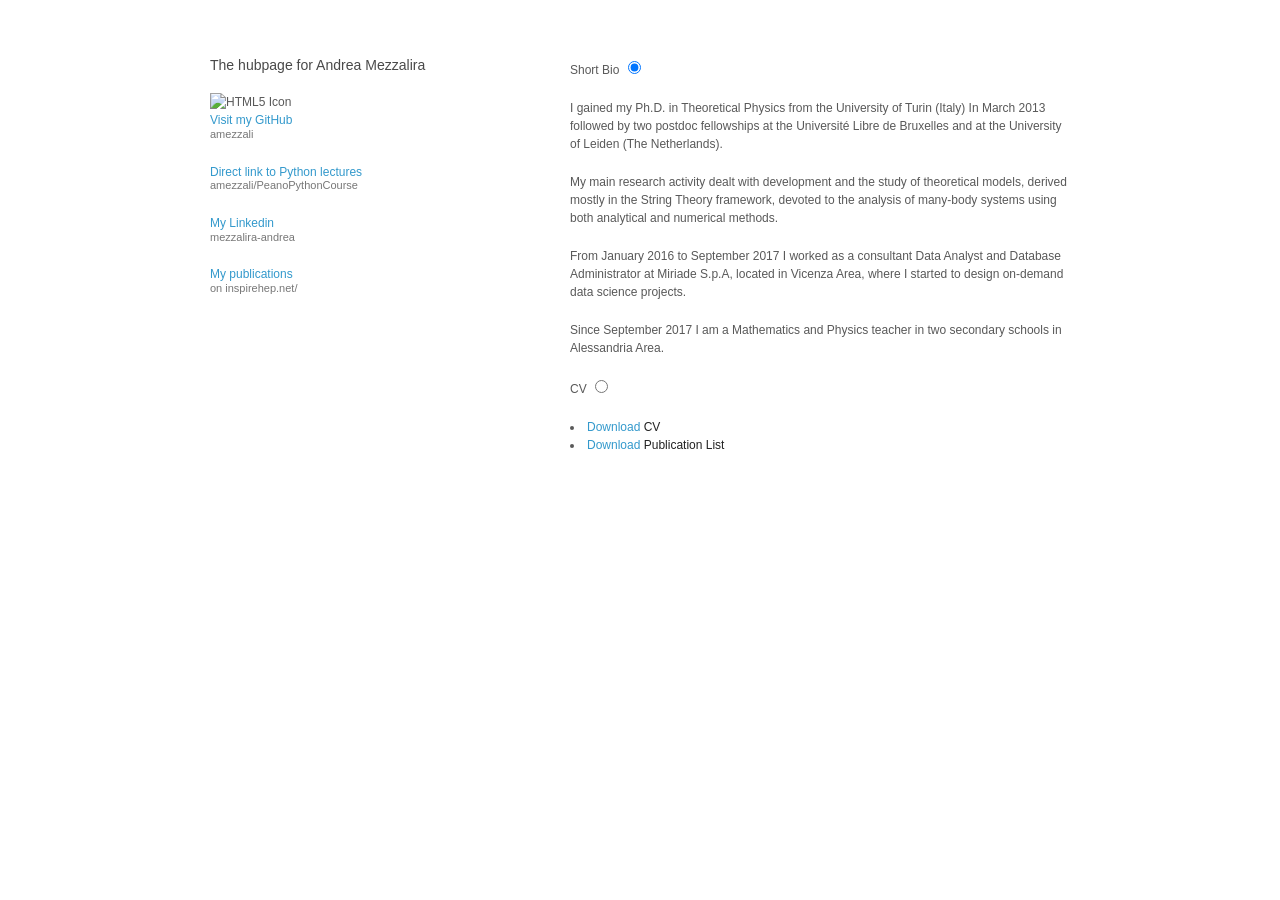
==== index.html @ 72ff6a91 "Update index.html" ====
<!doctype html>
<html>
  <head>
    <meta charset="utf-8">
    <meta http-equiv="X-UA-Compatible" content="chrome=1">
    <title>amezzali home page</title>

    <link rel="stylesheet" href="stylesheets/styles.css">
    <link rel="stylesheet" href="stylesheets/pygment_trac.css">
    <meta name="viewport" content="width=device-width">
    <!--[if lt IE 9]>
    <script src="//html5shiv.googlecode.com/svn/trunk/html5.js"></script>
    <![endif]-->
  </head>
  <body>
    <div class="wrapper">
      <header>
        <h3>The hubpage for Andrea Mezzalira</h3>
	<!--<p>The hubpage for Andrea Mezzalira</p>-->
	
	<img src="mia.jpeg" alt="HTML5 Icon">
	

	<p class="view"><a href="https://github.com/amezzali">Visit my GitHub <small>amezzali</small></a></p>
        
	<p class="view"><a href="https://github.com/amezzali/PeanoPythonCourse">Direct link to Python lectures<small>amezzali/PeanoPythonCourse</small></a></p>
        
	<p class="view"><a href="https://www.linkedin.com/in/mezzalira-andrea/">My Linkedin<small>mezzalira-andrea</small></a></p>
        
	<p class="view"><a href="http://inspirehep.net/search?ln=en&p=f+a+mezzalira%2C+a&of=hb&action_search=Search&sf=earliestdate&so=d">My publications<small>on inspirehep.net/</small></a></p>
      </header>
      <section>

<div class="tabs">
  <div class="tab-2">
    <label for="tab2-1">Short Bio</label>
    <input id="tab2-1" name="tabs-two" type="radio" checked="checked">
    <div>
      <h4></h4>
      
    <p>
        I gained my Ph.D. in Theoretical Physics from the University of Turin (Italy) In March 2013 followed by
two postdoc fellowships at the Université Libre de Bruxelles and at the University of Leiden (The Netherlands).
	</p>

	<p>
My main research activity dealt with development and the study of theoretical models, derived mostly in the String Theory framework, devoted to the analysis of many-body systems using both analytical and numerical methods.
        </p>
        
        <p>
        From January 2016 to September 2017 I worked as a consultant Data Analyst and Database Administrator
at Miriade S.p.A, located in Vicenza Area, where I started to design on-demand data science projects.
        </p>
          
        <p>
        Since September 2017 I am a Mathematics and Physics teacher in two secondary schools in Alessandria Area.
        </p>

    
    </div>
  </div>
  <div class="tab-2">
    <label for="tab2-2">CV</label>
    <input id="tab2-2" name="tabs-two" type="radio">
    <div>
      <h4></h4>
      
     <li><a href="https://amezzali.github.io/personal_docs/mezzalira_resume.pdf">Download <strong>CV</strong></a></li>
  
     <li><a href="https://amezzali.github.io/personal_docs/Publication_list_Mezzalira.pdf">Download <strong>Publication List</strong></a></li>

    
    </div>
  </div>
</div>
  



      </section>
      <!--<footer>
        <p><small>Thanks to <a href="https://github.com/orderedlist">orderedlist</a> for the beautiful theme.</small></p>
      </footer>-->
    </div>
    <script src="javascripts/scale.fix.js"></script>
  </body>
</html>
---- stylesheets/styles.css ----
body {
  background-color: #fff;
  padding:50px;
  font: 12px/1.5 -apple-system, BlinkMacSystemFont, "Segoe UI", Roboto, Oxygen, Ubuntu, Cantarell, "Fira Sans", "Droid Sans", "Helvetica Neue", Arial, sans-serif, "Apple Color Emoji", "Segoe UI Emoji", "Segoe UI Symbol";
  color:#595959;
  font-weight:400;
}

h1, h2, h3, h4, h5, h6 {
  color:#222;
  margin:0 0 20px;
}

p, ul, ol, table, pre, dl {
  margin:0 0 20px;
}

h1, h2, h3 {
  line-height:1.1;
}

h1 {
  font-size:28px;
  font-weight: 500;
}

h2 {
  color:#393939;
  font-weight: 500;
}

h3, h4, h5, h6 {
  color:#494949;
  font-weight: 500;
}

a {
  color:#39c;
  text-decoration:none;
}

a:hover {
  color:#069;
}

a small {
  font-size:11px;
  color:#777;
  margin-top:-0.3em;
  display:block;
}

a:hover small {
  color:#777;
}

.wrapper {
  width:860px;
  margin:0 auto;
}

blockquote {
  border-left:1px solid #e5e5e5;
  margin:0;
  padding:0 0 0 20px;
  font-style:italic;
}

code, pre {
  font-family:Monaco, Bitstream Vera Sans Mono, Lucida Console, Terminal, Consolas, Liberation Mono, DejaVu Sans Mono, Courier New, monospace;
  color:#333;
  font-size:12px;
}

pre {
  padding:8px 15px;
  background: #f8f8f8;
  border-radius:5px;
  border:1px solid #e5e5e5;
  overflow-x: auto;
}

table {
  width:100%;
  border-collapse:collapse;
}

th, td {
  text-align:left;
  padding:5px 10px;
  border-bottom:1px solid #e5e5e5;
}

dt {
  color:#444;
  font-weight:500;
}

th {
  color:#444;
}

img {
  max-width:100%;
}

header {
  width:270px;
  float:left;
  position:fixed;
  -webkit-font-smoothing:subpixel-antialiased;
}

header ul {
  list-style:none;
  height:40px;
  padding:0;
  background: #f4f4f4;
  border-radius:5px;
  border:1px solid #e0e0e0;
  width:270px;
}

header li {
  width:89px;
  float:left;
  border-right:1px solid #e0e0e0;
  height:40px;
}

header li:first-child a {
  border-radius:5px 0 0 5px;
}

header li:last-child a {
  border-radius:0 5px 5px 0;
}

header ul a {
  line-height:1;
  font-size:11px;
  color:#999;
  display:block;
  text-align:center;
  padding-top:6px;
  height:34px;
}

header ul a:hover {
  color:#999;
}

header ul a:active {
  background-color:#f0f0f0;
}

strong {
  color:#222;
  font-weight:500;
}

header ul li + li {
  border-right:none;
  width:133px;
}

header ul a strong {
  font-size:14px;
  display:block;
  color:#222;
}

section {
  width:500px;
  float:right;
  padding-bottom:50px;
}

small {
  font-size:11px;
}

hr {
  border:0;
  background:#e5e5e5;
  height:1px;
  margin:0 0 20px;
}

footer {
  width:270px;
  float:left;
  position:fixed;
  bottom:50px;
  -webkit-font-smoothing:subpixel-antialiased;
}

@media print, screen and (max-width: 960px) {

  div.wrapper {
    width:auto;
    margin:0;
  }

  header, section, footer {
    float:none;
    position:static;
    width:auto;
  }

  header {
    padding-right:320px;
  }

  section {
    border:1px solid #e5e5e5;
    border-width:1px 0;
    padding:20px 0;
    margin:0 0 20px;
  }

  header a small {
    display:inline;
  }

  header ul {
    position:absolute;
    right:50px;
    top:52px;
  }
}

@media print, screen and (max-width: 720px) {
  body {
    word-wrap:break-word;
  }

  header {
    padding:0;
  }

  header ul, header p.view {
    position:static;
  }

  pre, code {
    word-wrap:normal;
  }
}

@media print, screen and (max-width: 480px) {
  body {
    padding:15px;
  }

  header ul {
    width:99%;
  }

  header li, header ul li + li {
    width:50%;
  }
}

@media print {
  body {
    padding:0.4in;
    font-size:12pt;
    color:#444;
  }
}
---- stylesheets/pygment_trac.css ----
.highlight  { background: #ffffff; }
.highlight .c { color: #999988; font-style: italic } /* Comment */
.highlight .err { color: #a61717; background-color: #e3d2d2 } /* Error */
.highlight .k { font-weight: bold } /* Keyword */
.highlight .o { font-weight: bold } /* Operator */
.highlight .cm { color: #999988; font-style: italic } /* Comment.Multiline */
.highlight .cp { color: #999999; font-weight: bold } /* Comment.Preproc */
.highlight .c1 { color: #999988; font-style: italic } /* Comment.Single */
.highlight .cs { color: #999999; font-weight: bold; font-style: italic } /* Comment.Special */
.highlight .gd { color: #000000; background-color: #ffdddd } /* Generic.Deleted */
.highlight .gd .x { color: #000000; background-color: #ffaaaa } /* Generic.Deleted.Specific */
.highlight .ge { font-style: italic } /* Generic.Emph */
.highlight .gr { color: #aa0000 } /* Generic.Error */
.highlight .gh { color: #999999 } /* Generic.Heading */
.highlight .gi { color: #000000; background-color: #ddffdd } /* Generic.Inserted */
.highlight .gi .x { color: #000000; background-color: #aaffaa } /* Generic.Inserted.Specific */
.highlight .go { color: #888888 } /* Generic.Output */
.highlight .gp { color: #555555 } /* Generic.Prompt */
.highlight .gs { font-weight: bold } /* Generic.Strong */
.highlight .gu { color: #800080; font-weight: bold; } /* Generic.Subheading */
.highlight .gt { color: #aa0000 } /* Generic.Traceback */
.highlight .kc { font-weight: bold } /* Keyword.Constant */
.highlight .kd { font-weight: bold } /* Keyword.Declaration */
.highlight .kn { font-weight: bold } /* Keyword.Namespace */
.highlight .kp { font-weight: bold } /* Keyword.Pseudo */
.highlight .kr { font-weight: bold } /* Keyword.Reserved */
.highlight .kt { color: #445588; font-weight: bold } /* Keyword.Type */
.highlight .m { color: #009999 } /* Literal.Number */
.highlight .s { color: #d14 } /* Literal.String */
.highlight .na { color: #008080 } /* Name.Attribute */
.highlight .nb { color: #0086B3 } /* Name.Builtin */
.highlight .nc { color: #445588; font-weight: bold } /* Name.Class */
.highlight .no { color: #008080 } /* Name.Constant */
.highlight .ni { color: #800080 } /* Name.Entity */
.highlight .ne { color: #990000; font-weight: bold } /* Name.Exception */
.highlight .nf { color: #990000; font-weight: bold } /* Name.Function */
.highlight .nn { color: #555555 } /* Name.Namespace */
.highlight .nt { color: #000080 } /* Name.Tag */
.highlight .nv { color: #008080 } /* Name.Variable */
.highlight .ow { font-weight: bold } /* Operator.Word */
.highlight .w { color: #bbbbbb } /* Text.Whitespace */
.highlight .mf { color: #009999 } /* Literal.Number.Float */
.highlight .mh { color: #009999 } /* Literal.Number.Hex */
.highlight .mi { color: #009999 } /* Literal.Number.Integer */
.highlight .mo { color: #009999 } /* Literal.Number.Oct */
.highlight .sb { color: #d14 } /* Literal.String.Backtick */
.highlight .sc { color: #d14 } /* Literal.String.Char */
.highlight .sd { color: #d14 } /* Literal.String.Doc */
.highlight .s2 { color: #d14 } /* Literal.String.Double */
.highlight .se { color: #d14 } /* Literal.String.Escape */
.highlight .sh { color: #d14 } /* Literal.String.Heredoc */
.highlight .si { color: #d14 } /* Literal.String.Interpol */
.highlight .sx { color: #d14 } /* Literal.String.Other */
.highlight .sr { color: #009926 } /* Literal.String.Regex */
.highlight .s1 { color: #d14 } /* Literal.String.Single */
.highlight .ss { color: #990073 } /* Literal.String.Symbol */
.highlight .bp { color: #999999 } /* Name.Builtin.Pseudo */
.highlight .vc { color: #008080 } /* Name.Variable.Class */
.highlight .vg { color: #008080 } /* Name.Variable.Global */
.highlight .vi { color: #008080 } /* Name.Variable.Instance */
.highlight .il { color: #009999 } /* Literal.Number.Integer.Long */

.type-csharp .highlight .k { color: #0000FF }
.type-csharp .highlight .kt { color: #0000FF }
.type-csharp .highlight .nf { color: #000000; font-weight: normal }
.type-csharp .highlight .nc { color: #2B91AF }
.type-csharp .highlight .nn { color: #000000 }
.type-csharp .highlight .s { color: #A31515 }
.type-csharp .highlight .sc { color: #A31515 }
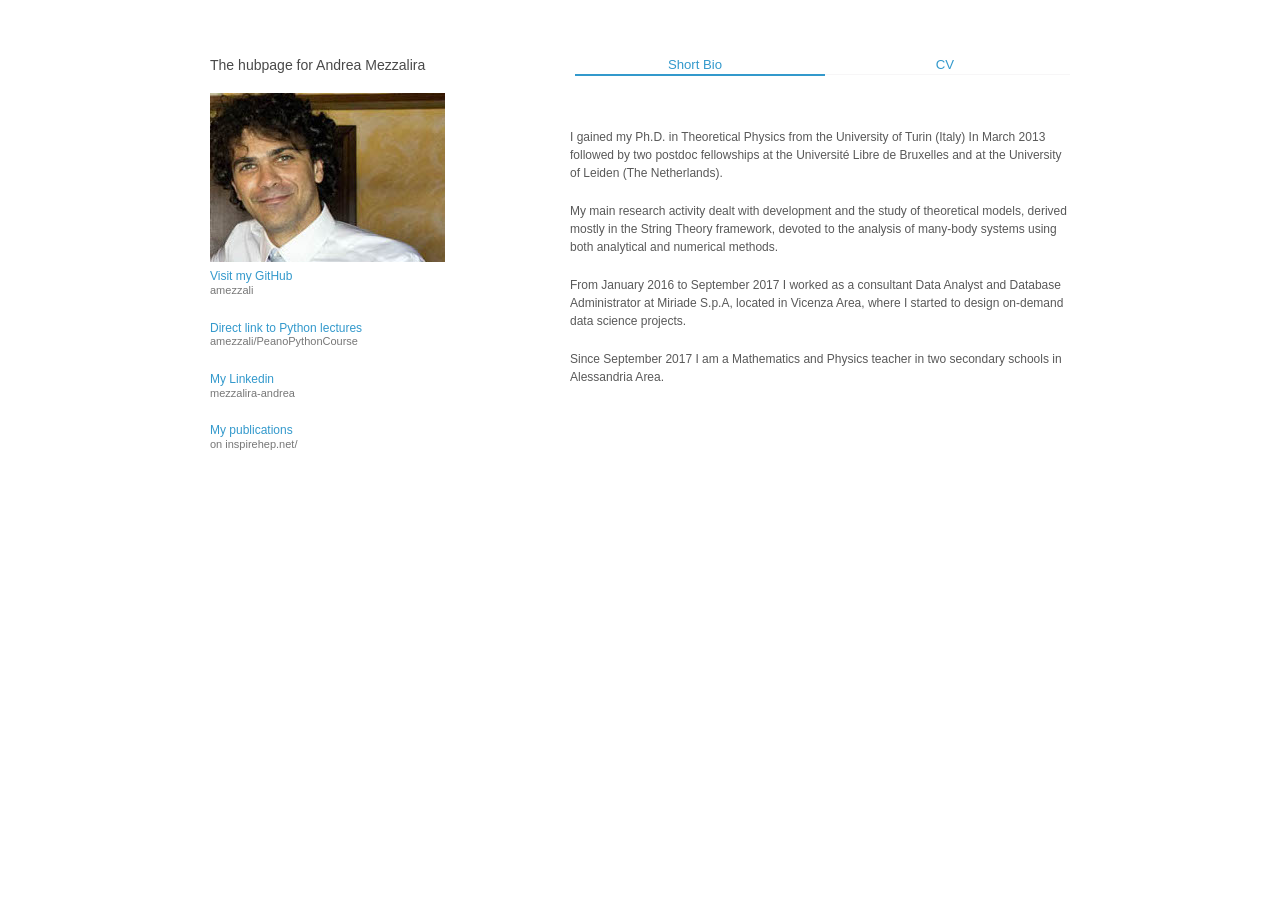
==== commit 4dd14646: "add temporary photo" ====
--- a/index.html
+++ b/index.html
@@ -18,7 +18,7 @@
         <h3>The hubpage for Andrea Mezzalira</h3>
 	<!--<p>The hubpage for Andrea Mezzalira</p>-->
 	
-	<img src="mia.jpeg" alt="HTML5 Icon">
+	<img src="https://amezzali.github.io/personal_docs/mia.jpeg" alt="HTML5 Icon">
 	
 
 	<p class="view"><a href="https://github.com/amezzali">Visit my GitHub <small>amezzali</small></a></p>
--- a/stylesheets/styles.css
+++ b/stylesheets/styles.css
@@ -228,6 +228,11 @@
     right:50px;
     top:52px;
   }
+
+img { 
+    width:100%; 
+}
+
 }
 
 @media print, screen and (max-width: 720px) {
@@ -269,3 +274,74 @@
     color:#444;
   }
 }
+
+
+button:focus,
+input:focus,
+textarea:focus,
+select:focus {
+  outline: none; }
+
+.tabs {
+  display: block;
+  display: -webkit-flex;
+  display: -moz-flex;
+  display: flex;
+  -webkit-flex-wrap: wrap;
+  -moz-flex-wrap: wrap;
+  flex-wrap: wrap;
+  margin: 0;
+  overflow: hidden; }
+  .tabs [class^="tab"] label,
+  .tabs [class*=" tab"] label {
+    color: #3399cc;
+    cursor: pointer;
+    display: block;
+    font-size: 1.1em;
+    font-weight: 300;
+    line-height: 1em;
+    text-align: center; }
+  .tabs [class^="tab"] [type="radio"],
+  .tabs [class*=" tab"] [type="radio"] {
+    border-bottom: 1px solid rgba(239, 237, 239, 0.5);
+    cursor: pointer;
+    -webkit-appearance: none;
+    -moz-appearance: none;
+    appearance: none;
+    display: block;
+    width: 100%;
+    -webkit-transition: all 0.3s ease-in-out;
+    -moz-transition: all 0.3s ease-in-out;
+    -o-transition: all 0.3s ease-in-out;
+    transition: all 0.3s ease-in-out; }
+    .tabs [class^="tab"] [type="radio"]:hover, .tabs [class^="tab"] [type="radio"]:focus,
+    .tabs [class*=" tab"] [type="radio"]:hover,
+    .tabs [class*=" tab"] [type="radio"]:focus {
+      border-bottom: 1px solid #3399cc; }
+    .tabs [class^="tab"] [type="radio"]:checked,
+    .tabs [class*=" tab"] [type="radio"]:checked {
+      border-bottom: 2px solid #3399cc; }
+    .tabs [class^="tab"] [type="radio"]:checked + div,
+    .tabs [class*=" tab"] [type="radio"]:checked + div {
+      opacity: 1; }
+    .tabs [class^="tab"] [type="radio"] + div,
+    .tabs [class*=" tab"] [type="radio"] + div {
+      display: block;
+      opacity: 0;
+      padding: 2rem 0;
+      width: 90%;
+      -webkit-transition: all 0.3s ease-in-out;
+      -moz-transition: all 0.3s ease-in-out;
+      -o-transition: all 0.3s ease-in-out;
+      transition: all 0.3s ease-in-out; }
+  .tabs .tab-2 {
+    width: 50%; }
+    .tabs .tab-2 [type="radio"] + div {
+      width: 200%;
+      margin-left: 200%; }
+    .tabs .tab-2 [type="radio"]:checked + div {
+      margin-left: 0; }
+    .tabs .tab-2:last-child [type="radio"] + div {
+      margin-left: 100%; }
+    .tabs .tab-2:last-child [type="radio"]:checked + div {
+      margin-left: -100%; }
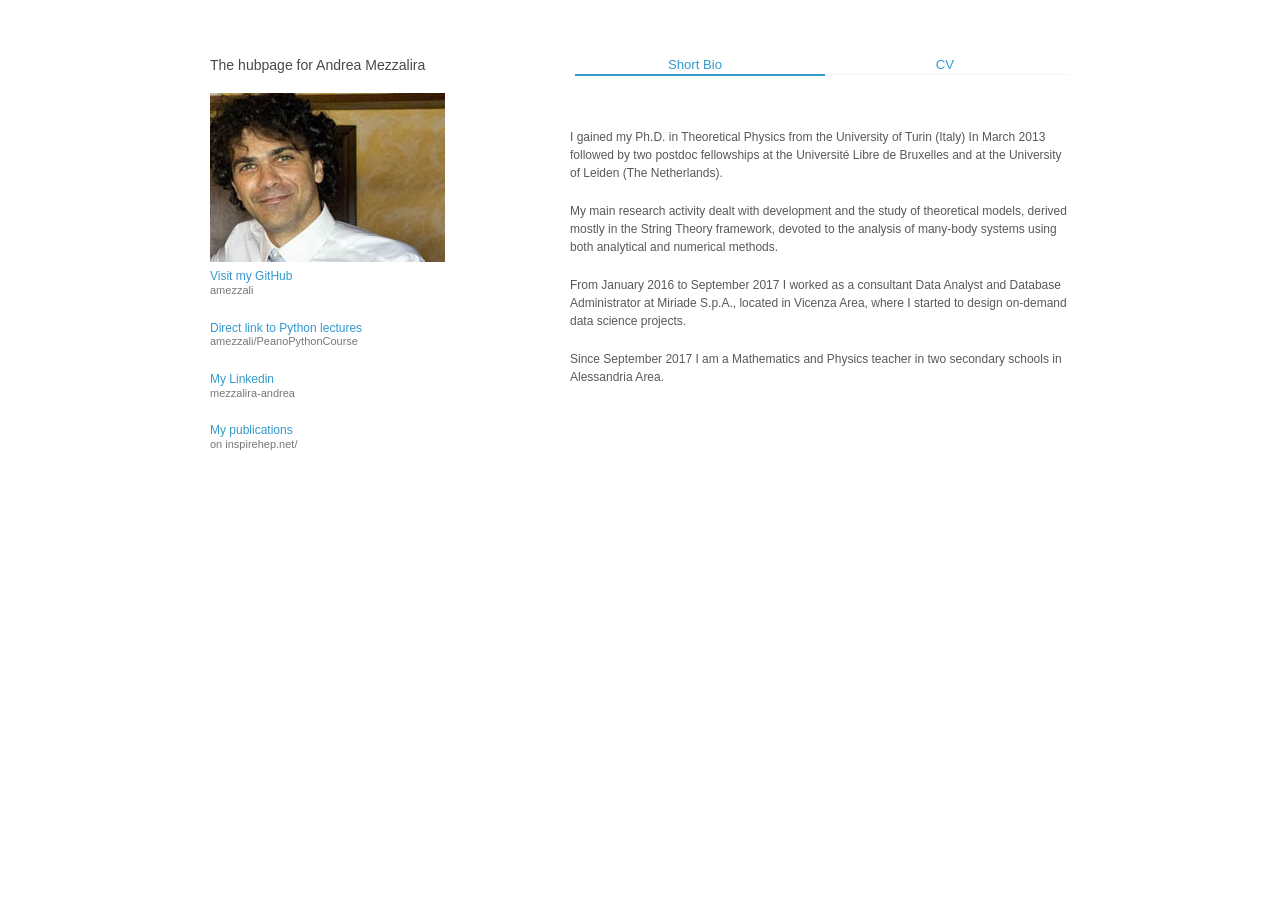
==== commit 91bec153: "Update index.html" ====
--- a/index.html
+++ b/index.html
@@ -20,6 +20,7 @@
 	
 	<img src="https://amezzali.github.io/personal_docs/mia.jpeg" alt="HTML5 Icon">
 	
+	<BR />
 
 	<p class="view"><a href="https://github.com/amezzali">Visit my GitHub <small>amezzali</small></a></p>
         
@@ -49,7 +50,7 @@
         
         <p>
         From January 2016 to September 2017 I worked as a consultant Data Analyst and Database Administrator
-at Miriade S.p.A, located in Vicenza Area, where I started to design on-demand data science projects.
+at Miriade S.p.A., located in Vicenza Area, where I started to design on-demand data science projects.
         </p>
           
         <p>
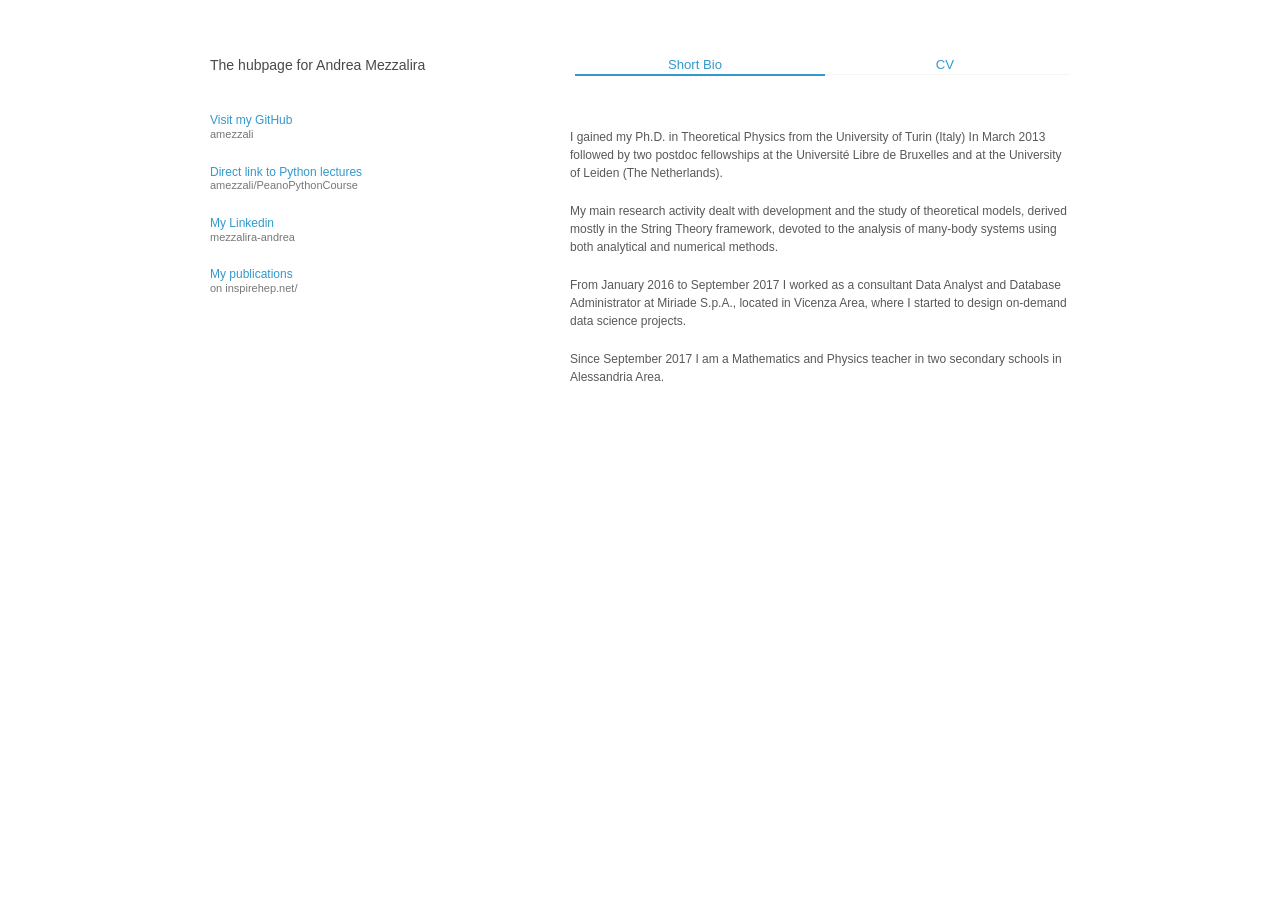
==== commit 6a33eef8: "Update index.html" ====
--- a/index.html
+++ b/index.html
@@ -18,7 +18,7 @@
         <h3>The hubpage for Andrea Mezzalira</h3>
 	<!--<p>The hubpage for Andrea Mezzalira</p>-->
 	
-	<img src="https://amezzali.github.io/personal_docs/mia.jpeg" alt="HTML5 Icon">
+	<!--img src="https://amezzali.github.io/personal_docs/mia.jpeg" alt="HTML5 Icon"-->
 	
 	<BR />
 
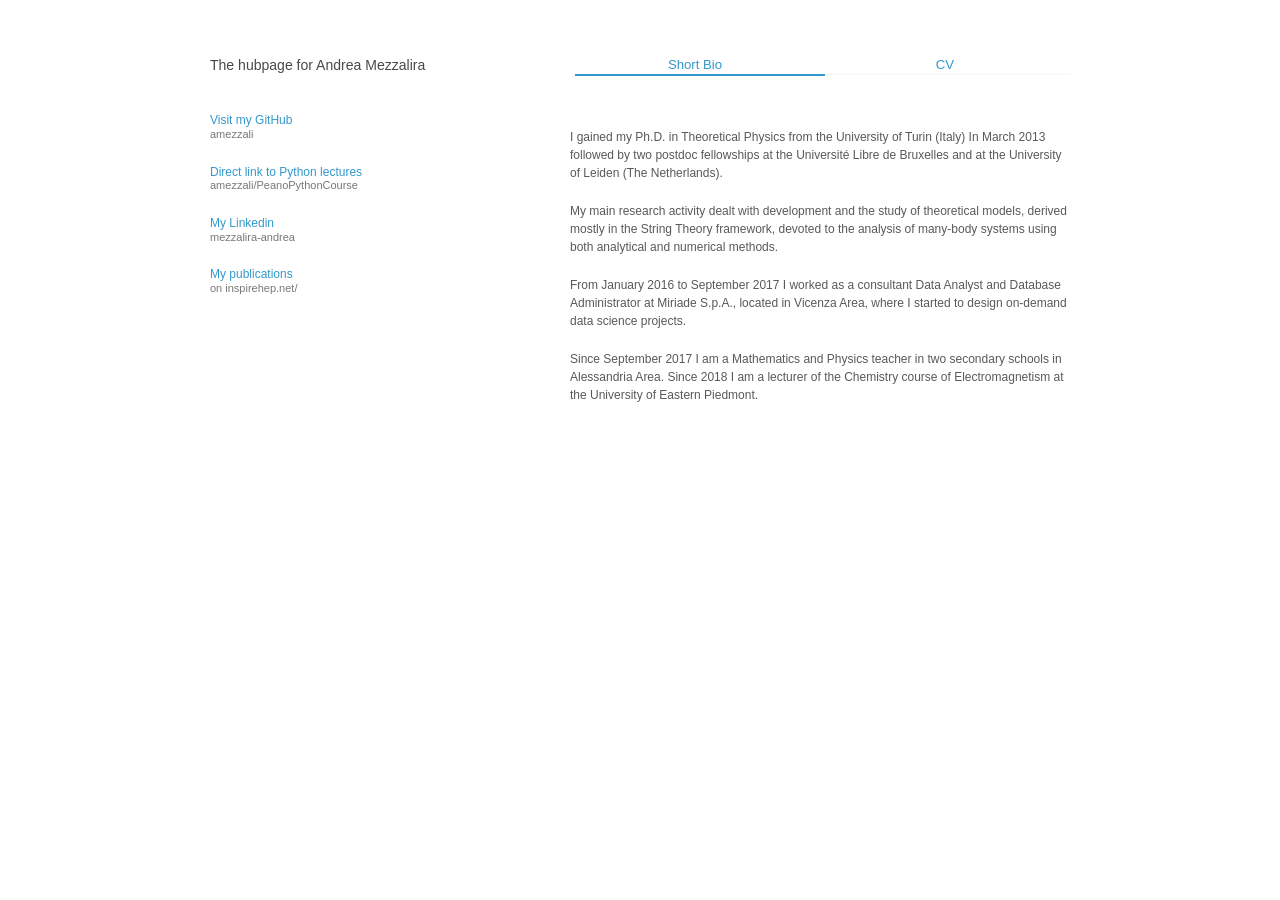
==== commit 056727c8: "Update index.html" ====
--- a/index.html
+++ b/index.html
@@ -55,6 +55,7 @@
           
         <p>
         Since September 2017 I am a Mathematics and Physics teacher in two secondary schools in Alessandria Area.
+	Since 2018 I am a lecturer of the Chemistry course of Electromagnetism at the University of Eastern Piedmont.
         </p>
 
     
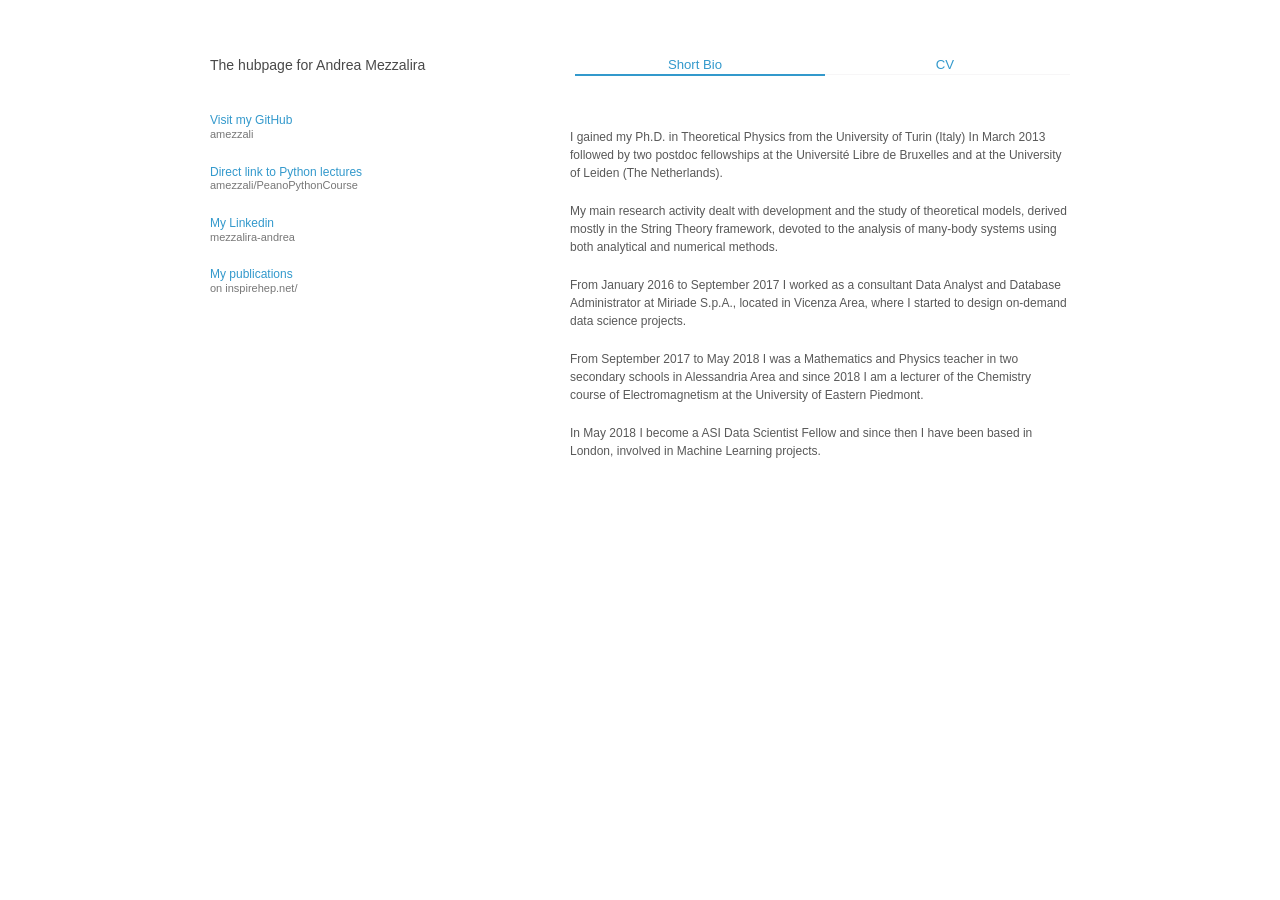
==== commit 3d80be31: "Update index.html" ====
--- a/index.html
+++ b/index.html
@@ -54,8 +54,12 @@
         </p>
           
         <p>
-        Since September 2017 I am a Mathematics and Physics teacher in two secondary schools in Alessandria Area.
-	Since 2018 I am a lecturer of the Chemistry course of Electromagnetism at the University of Eastern Piedmont.
+        From September 2017 to May 2018 I was a Mathematics and Physics teacher in two secondary schools in Alessandria Area 
+	and since 2018 I am a lecturer of the Chemistry course of Electromagnetism at the University of Eastern Piedmont.
+        </p>
+	
+	<p>
+        In May 2018 I become a ASI Data Scientist Fellow and since then I have been based in London, involved in Machine Learning projects.
         </p>
 
     
--- a/stylesheets/styles.css
+++ b/stylesheets/styles.css
@@ -345,3 +345,4 @@
       margin-left: 100%; }
     .tabs .tab-2:last-child [type="radio"]:checked + div {
       margin-left: -100%; }
+
